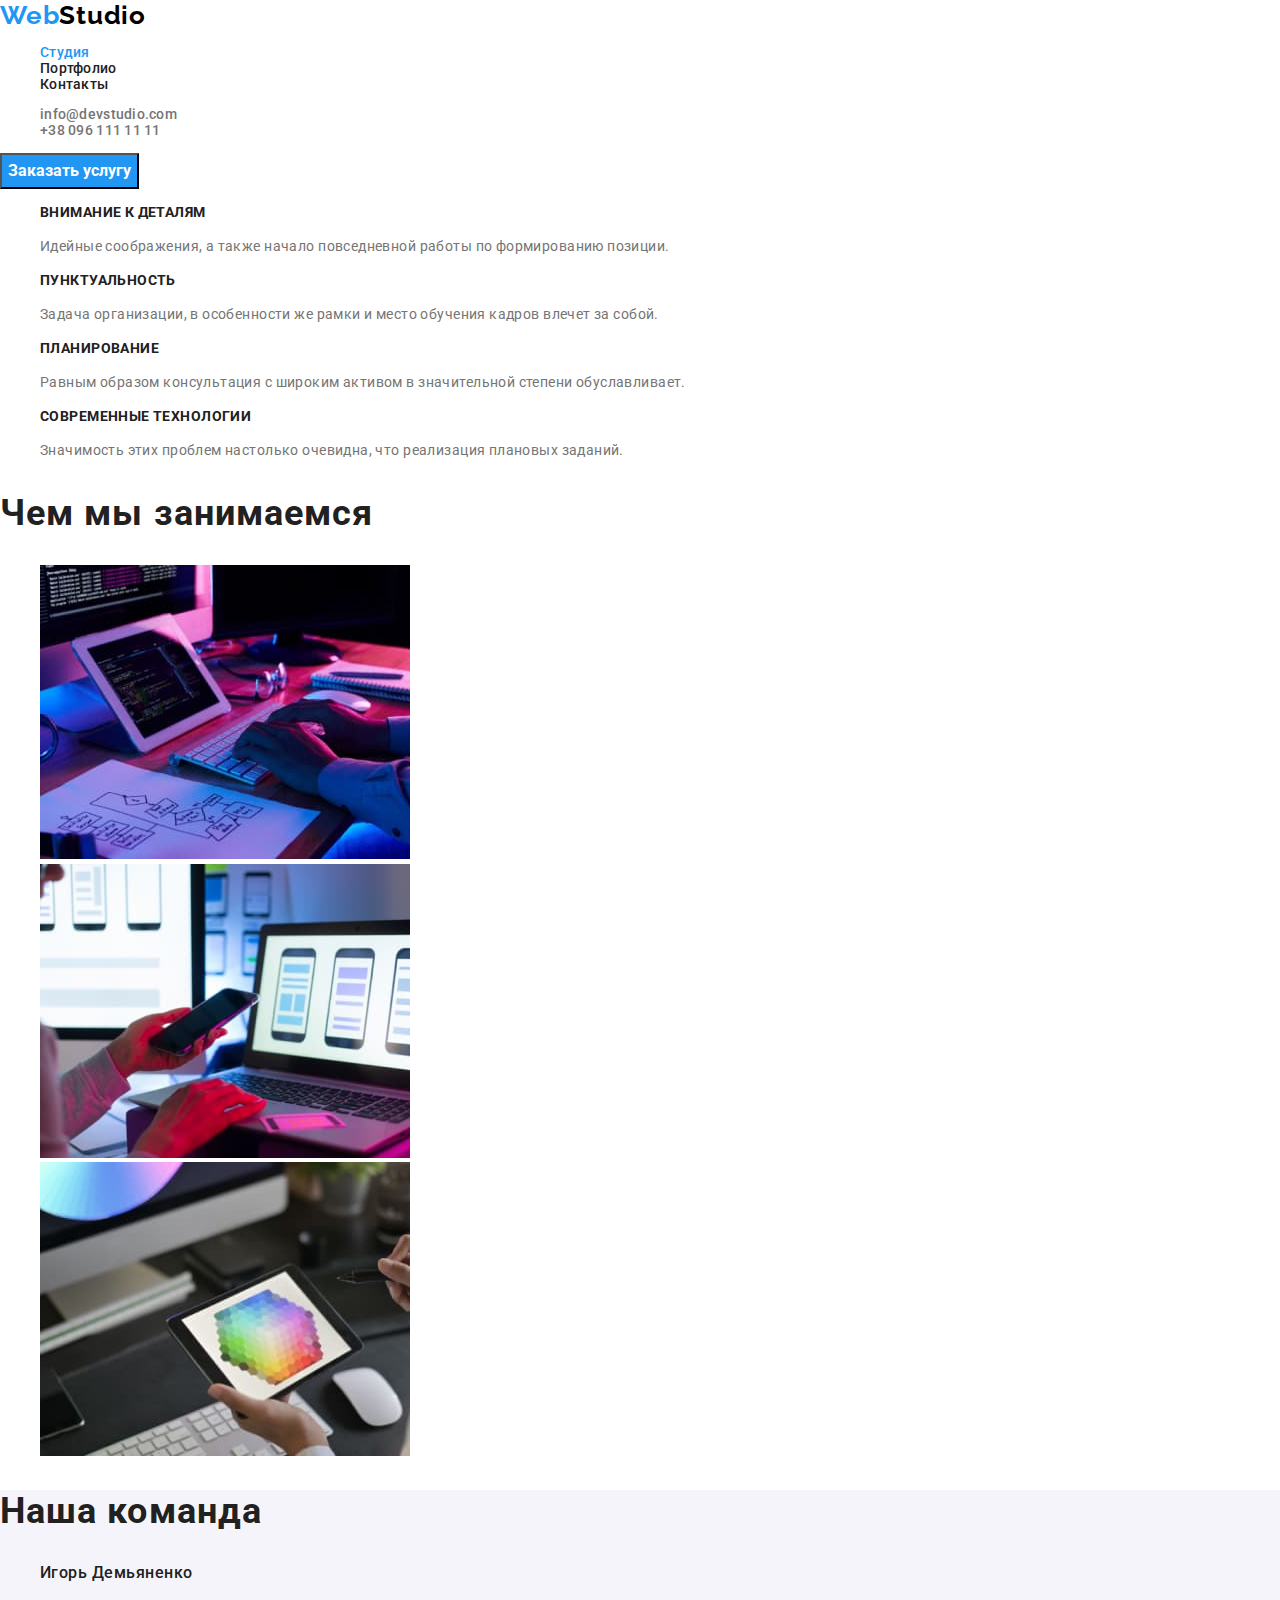
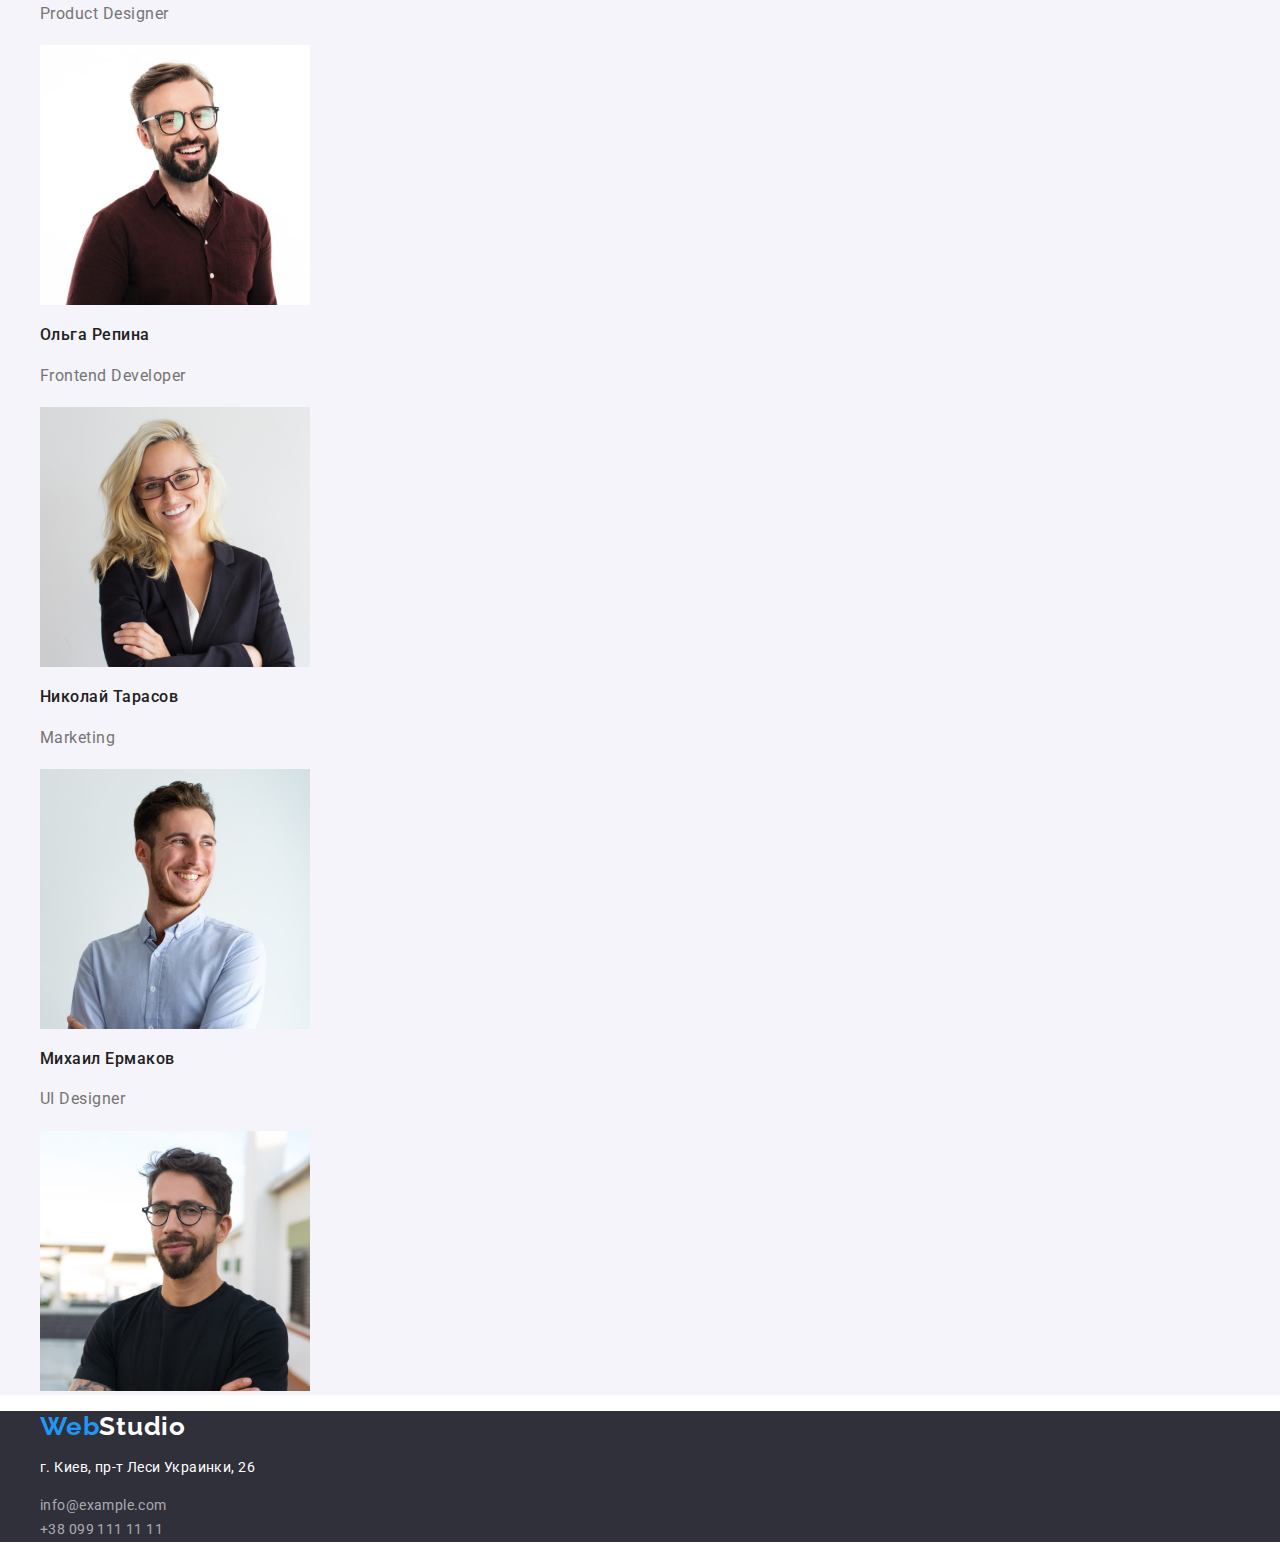
==== index.html @ 71576c81 "исправление ссылок" ====
<!DOCTYPE html>
<html lang="ru">
  <head>
    <meta charset="UTF-8" />
    <meta name="viewport" content="width=device-width, initial-scale=1.0" />
    <title>Студия</title>
    <link rel="stylesheet" href="./css/modern-normalize.css" />
    <link rel="stylesheet" href="./css/variables.css/" />
    <link rel="stylesheet" href="./css/styles.css" />
    <link rel="preconnect" href="https://fonts.gstatic.com" />
    <link
      href="https://fonts.googleapis.com/css2?family=Raleway:wght@700&family=Roboto:wght@400;500;700;900&display=swap"
      rel="stylesheet"
    />
  </head>
  <body>
    <header>
      <nav class="site-nav">
        <a class="link-prime" href="./index.html"
          >Web<span class="colortext">Studio</span></a
        >
        <ul class="link">
          <li><a class="link-current" href="./index.html">Студия</a></li>
          <li><a class="link" href="./portfolio.html">Портфолио</a></li>
          <li><a class="link" href="#">Контакты</a></li>
        </ul>
        <ul class="link">
          <li>
            <a class="link-info" href="email:info@devstudio.com"
              >info@devstudio.com</a
            >
          </li>
          <li>
            <a class="link-info" href="tel:+380961111111">+38 096 111 11 11</a>
          </li>
        </ul>
      </nav>
    </header>
    <section>
      <h1 class="hero-title visually-hidden">Эффективные решения для вашего бизнеса</h1>
      <button class="button-one">Заказать услугу</button>
    </section>
    <main>
      <section class="features">
        <!--<h2 class="general features">Заголовок</h2>-->
        <ul>
          <li>
            <h3 class="features-title">Внимание к деталям</h3>
            <p class="description-text">
              Идейные соображения, а также начало повседневной работы по
              формированию позиции.
            </p>
          </li>
          <li>
            <h3 class="features-title">Пунктуальность</h3>
            <p class="description-text">
              Задача организации, в особенности же рамки и место обучения кадров
              влечет за собой.
            </p>
          </li>
          <li>
            <h3 class="features-title">Планирование</h3>
            <p class="description-text">
              Равным образом консультация с широким активом в значительной
              степени обуславливает.
            </p>
          </li>
          <li>
            <h3 class="features-title">Современные технологии</h3>
            <p class="description-text">
              Значимость этих проблем настолько очевидна, что реализация
              плановых заданий.
            </p>
          </li>
        </ul>
      </section>
      <section class="about us">
        <h2 class="function-title">Чем мы занимаемся</h2>
        <ul>
          <li>
            <img
              src="./images/box-1.jpg"
              alt="Ноутбук"
              width="370"
              height="294"
            />
          </li>
          <li>
            <img
              src="./images/box-2.jpg"
              alt="Смартфон"
              width="370"
              height="294"
            />
          </li>
          <li>
            <img
              src="./images/box-3.jpg"
              alt="Планшет"
              width="370"
              height="294"
            />
          </li>
        </ul>
      </section>
      <section class="staff">
        <h2 class="team">Наша команда</h2>
        <ul>
          <li>
            <h3 class="members-title">Игорь Демьяненко</h3>
            <p class="post-text">Product Designer</p>
            <img
              src="./images/img-1.jpg"
              alt="Игорь Демьяненко"
              width="270"
              height="260"
            />
          </li>
          <li>
            <h3 class="members-title">Ольга Репина</h3>
            <p class="post-text">Frontend Developer</p>
            <img
              src="./images/img-2.jpg"
              alt="Ольга Репина"
              width="270"
              height="260"
            />
          </li>
          <li>
            <h3 class="members-title">Николай Тарасов</h3>
            <p class="post-text">Marketing</p>
            <img
              src="./images/img-3.jpg"
              alt="Николай Тарасов"
              width="270"
              height="260"
            />
          </li>
          <li>
            <h3 class="members-title">Михаил Ермаков</h3>
            <p class="post-text">UI Designer</p>
            <img
              src="./images/img-4.jpg"
              alt="Михаил Ермаков"
              width="270"
              height="260"
            />
          </li>
        </ul>
      </section>
    </main>
   <footer>
      <ul>
      <li><a class="link-prime" href="./index.html">Web<span class="colorword">Studio</span></a></li>
      <address class="address">
        <p>г. Киев, пр-т Леси Украинки, 26</p>
        <li><a class="address-link" href="mailto:info@example.com">info@example.com</a></li>
        <li><a class="address-link" href="tel:+380991111111">+38 099 111 11 11</a></li>
        </ul>
      </address>
    </footer>
  </body>
</html>
---- css/styles.css ----
:root {
  --black-text: #212121;
  --graphite-text: #757575;
  --white-text: #ffffff;
  --wt-op60: rgba(255, 255, 255, 0.6);
  --blue-text: #2196f3;
  --lightblack: #2f303a;
  --grey: #f5f4fa;
  --darkblack: #000000;
}

body {
  font-family: 'Roboto', sans-serif;
  font-style: normal;
}

a {
  text-decoration: none;
}

.site-nav .link {
  font-weight: 500;
  font-size: 14px;
  line-height: 1.14;
  letter-spacing: 0.02em;
  color: var(--black-text);
}

.colortext {
  color: var(--darkblack);
}

.site-nav .link:hover,
.site-nav .link:focus {
  color: var(--blue-text);
}

.link-prime {
  font-family: Raleway, sans-serif;
  font-weight: 700;
  font-size: 26px;
  line-height: 1.2;
  letter-spacing: 0.03em;
  color: var(--blue-text);
}

.link-current {
  color: var(--blue-text);
}

.hero-title {
  font-weight: 900;
  font-size: 44px;
  line-height: 1.4;
  text-align: center;
  letter-spacing: 0.06em;
  text-transform: uppercase;
  color: var(--white-text);
  background: var(--lightblack);
}

.visually-hidden {
  position: absolute;
  width: 1px;
  height: 1px;
  margin: -1px;
  padding: 0;
  overflow: hidden;
  border: 0;
  clip: rect(0 0 0 0);
}

.button-one {
  font-weight: 700;
  font-size: 16px;
  line-height: 1.9;
  color: var(--white-text);
  background: var(--blue-text);
}

.button-one:hover,
.button-one:focus {
  color: var(--black-text);
  background-color: var(--white-text);
}

/* .features /* Особенности
 {
  position: absolute;
  width: 1170px;
  height: 101px;
  left: 215px;
  top: 774px;
} */

/* general-features */

.features-title {
  font-weight: 700;
  font-size: 14px;
  line-height: 1.14;
  letter-spacing: 0.03em;
  text-transform: uppercase;
  color: var(--black-text);
}

.description-text {
  font-weight: 400;
  font-size: 14px;
  line-height: 1.7;
  letter-spacing: 0.03em;
  color: var(--graphite-text);
}

/* about us */

.function-title {
  font-weight: 700;
  font-size: 36px;
  line-height: 1.2;
  letter-spacing: 0.03em;
  color: var(--black-text);
}

.staff {
  background: var(--grey);
}

.team {
  font-weight: 700;
  font-size: 36px;
  line-height: 1.2;
  letter-spacing: 0.03em;
  color: var(--black-text);
}

.members-title {
  font-weight: 500;
  font-size: 16px;
  line-height: 1.2;
  letter-spacing: 0.03em;
  color: var(--black-text);
}

.post-text {
  font-weight: 400;
  font-size: 16px;
  line-height: 1.9;
  letter-spacing: 0.03em;
  color: var(--graphite-text);
}

footer {
  background-color: var(--lightblack);
}

.colorword {
  color: var(--white-text);
}

.address {
  font-weight: 400;
  font-size: 14px;
  line-height: 1.7;
  letter-spacing: 0.03em;
  color: var(--white-text);
}

.address-link {
  font-weight: 400;
  font-size: 14px;
  line-height: 1.7;
  letter-spacing: 0.03em;
  color: var(--wt-op60);
}

/* Portfolio */

body {
  font-family: 'Roboto', sans-serif;
  font-style: normal;
}

.site-nav .link {
  font-weight: 500;
  font-size: 14px;
  line-height: 1.14;
  letter-spacing: 0.02em;
  color: var(--black-text);
}

.site-nav .link:hover,
.site-nav .link:focus {
  color: var(--blue-text);
}

.colortext {
  color: var(--darkblack);
}

.link-prime {
  font-family: Raleway, sans-serif;
  font-weight: 700;
  font-size: 26px;
  line-height: 1.2;
  letter-spacing: 0.03em;
  color: var(--blue-text);
}

.link-info {
  font-weight: 500;
  font-size: 14px;
  line-height: 1.14;
  letter-spacing: 0.02em;
  color: var(--graphite-text);
}
.link-info:hover,
.link-info:focus {
  color: var(--blue-text);
}

.btn:hover,
.btn:focus {
  background-color: var(--blue-text);
  color: var(--white-text);
}

.btn {
  font-weight: 500;
  font-size: 16px;
  line-height: 1.6;
  letter-spacing: 0.03em;
  color: var(--black-text);
  background: var(--grey);
}

/* main */
.visually-hidden {
  position: absolute;
  width: 1px;
  height: 1px;
  margin: -1px;
  padding: 0;
  overflow: hidden;
  border: 0;
  clip: rect(0 0 0 0);
}

.catalog-title {
  font-weight: 700;
  font-size: 18px;
  line-height: 2;
  letter-spacing: 0.06em;
  color: var(--black-text);
}

.catalog-text {
  font-weight: 400;
  font-size: 16px;
  line-height: 1.9;
  letter-spacing: 0.03em;
  color: var(--graphite-text);
}

footer {
  background-color: var(--lightblack);
}

.colorword {
  color: var(--white-text);
}

.address-link:hover,
.address-link:focus {
  font-weight: 400;
  font-size: 14px;
  line-height: 1.7;
  letter-spacing: 0.03em;
  background-color: var(--blue-text);
}
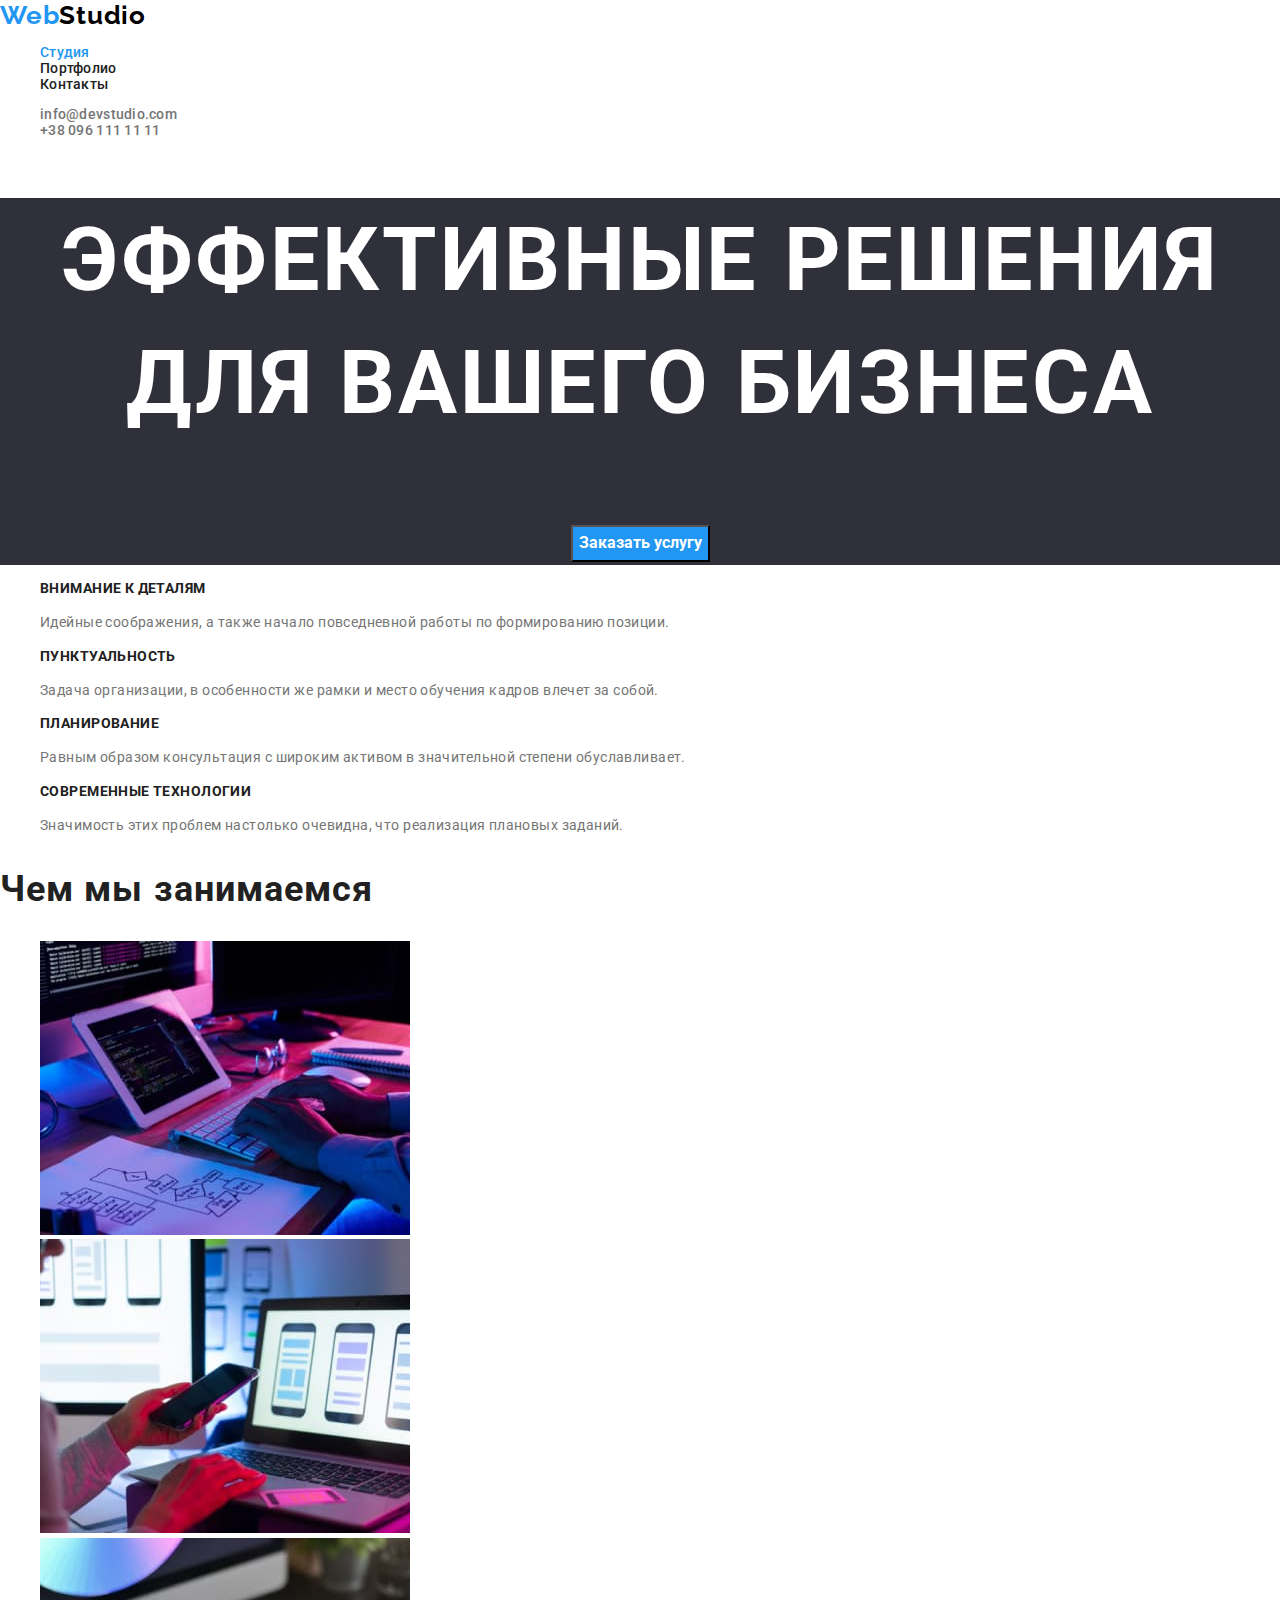
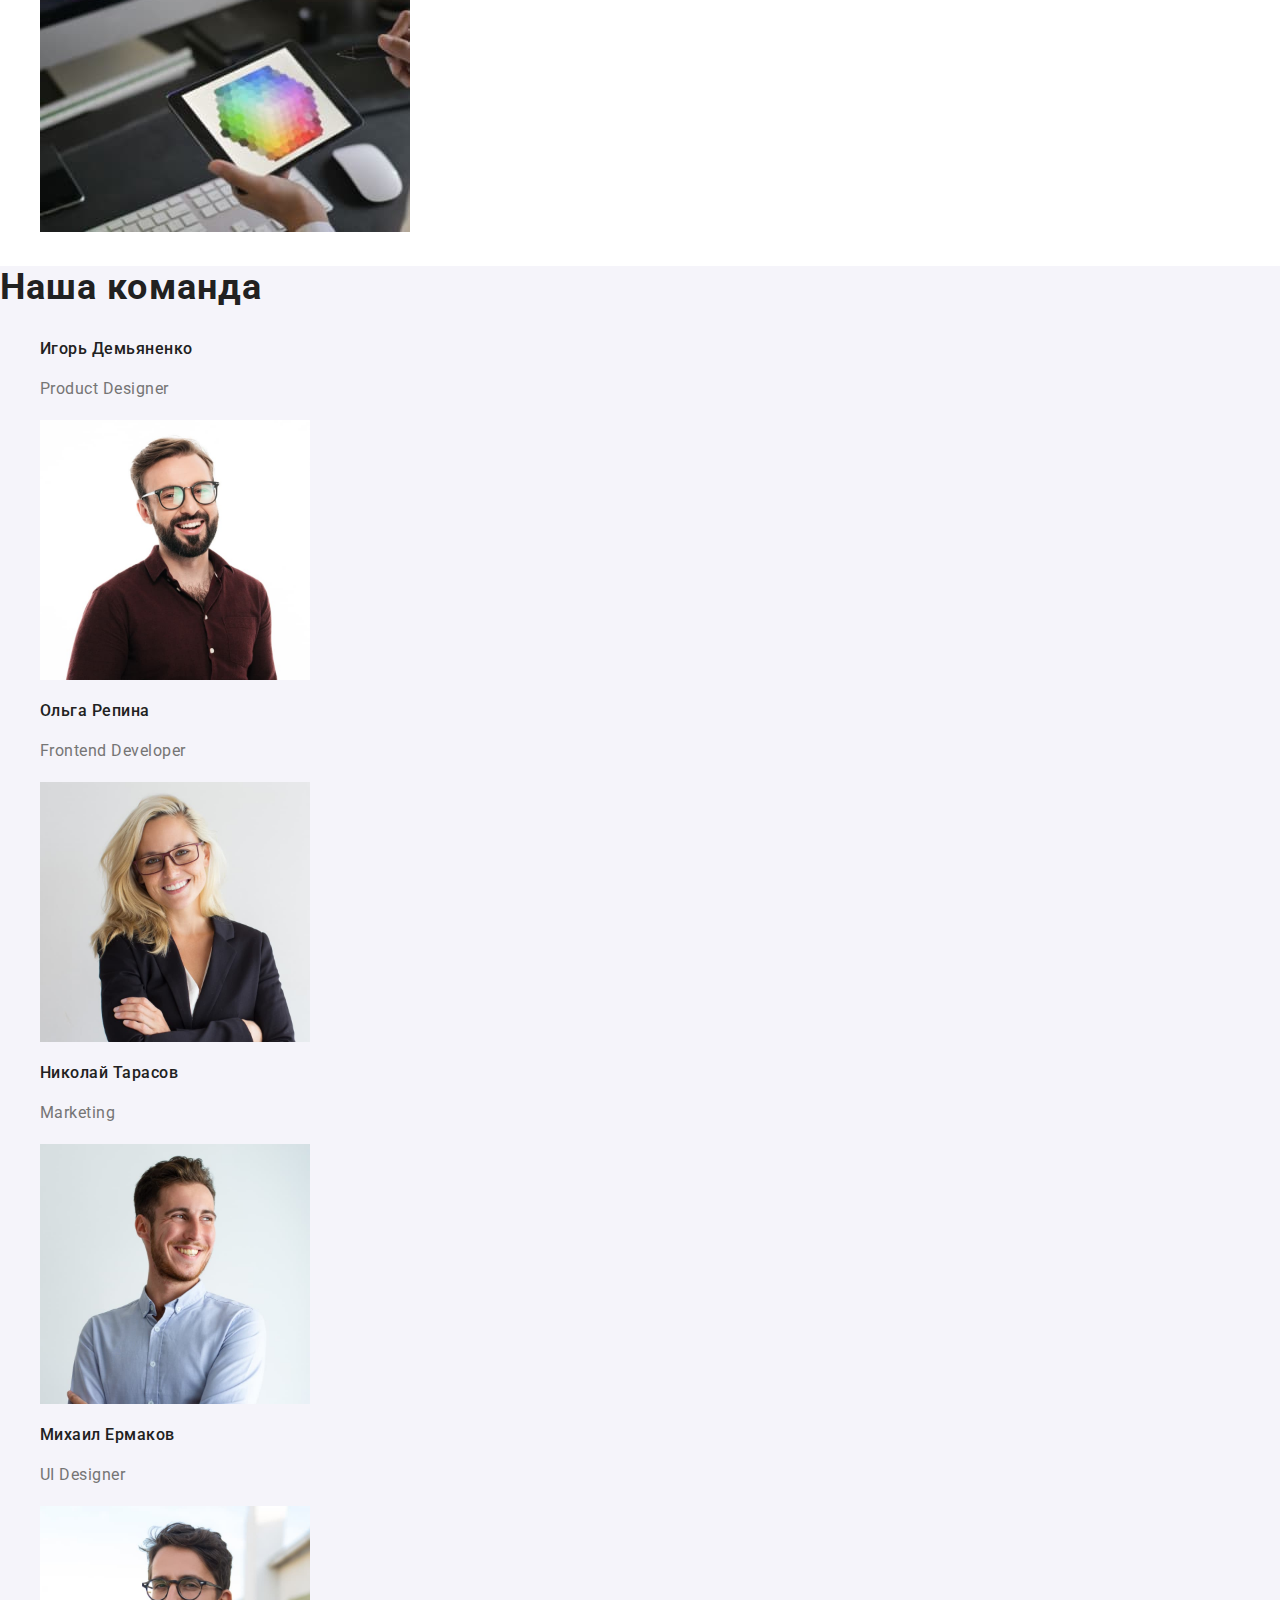
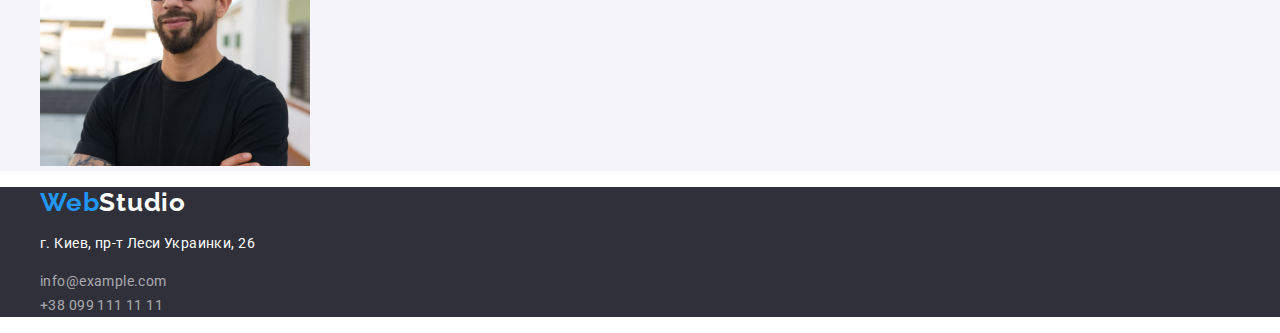
==== commit 8f93f985: "исправление ошибок" ====
--- a/index.html
+++ b/index.html
@@ -36,13 +36,13 @@
         </ul>
       </nav>
     </header>
-    <section>
-      <h1 class="hero-title visually-hidden">Эффективные решения для вашего бизнеса</h1>
+    <section class="hero">
+      <h1 class="hero-title">Эффективные решения для вашего бизнеса</h1>
       <button class="button-one">Заказать услугу</button>
     </section>
     <main>
       <section class="features">
-        <!--<h2 class="general features">Заголовок</h2>-->
+        <!--<h2 class="general features visually-hidden">Заголовок</h2>-->
         <ul>
           <li>
             <h3 class="features-title">Внимание к деталям</h3>
--- a/css/styles.css
+++ b/css/styles.css
@@ -48,7 +48,7 @@
   color: var(--blue-text);
 }
 
-.hero-title {
+.hero {
   font-weight: 900;
   font-size: 44px;
   line-height: 1.4;
@@ -57,7 +57,7 @@
   text-transform: uppercase;
   color: var(--white-text);
   background: var(--lightblack);
-}
+  }
 
 .visually-hidden {
   position: absolute;
@@ -174,38 +174,17 @@
   color: var(--wt-op60);
 }
 
+.address-link:hover,
+.address-link:focus {
+  font-weight: 400;
+  font-size: 14px;
+  line-height: 1.7;
+  letter-spacing: 0.03em;
+  background-color: var(--blue-text);
+}
+
+
 /* Portfolio */
-
-body {
-  font-family: 'Roboto', sans-serif;
-  font-style: normal;
-}
-
-.site-nav .link {
-  font-weight: 500;
-  font-size: 14px;
-  line-height: 1.14;
-  letter-spacing: 0.02em;
-  color: var(--black-text);
-}
-
-.site-nav .link:hover,
-.site-nav .link:focus {
-  color: var(--blue-text);
-}
-
-.colortext {
-  color: var(--darkblack);
-}
-
-.link-prime {
-  font-family: Raleway, sans-serif;
-  font-weight: 700;
-  font-size: 26px;
-  line-height: 1.2;
-  letter-spacing: 0.03em;
-  color: var(--blue-text);
-}
 
 .link-info {
   font-weight: 500;
@@ -235,16 +214,6 @@
 }
 
 /* main */
-.visually-hidden {
-  position: absolute;
-  width: 1px;
-  height: 1px;
-  margin: -1px;
-  padding: 0;
-  overflow: hidden;
-  border: 0;
-  clip: rect(0 0 0 0);
-}
 
 .catalog-title {
   font-weight: 700;
@@ -262,19 +231,3 @@
   color: var(--graphite-text);
 }
 
-footer {
-  background-color: var(--lightblack);
-}
-
-.colorword {
-  color: var(--white-text);
-}
-
-.address-link:hover,
-.address-link:focus {
-  font-weight: 400;
-  font-size: 14px;
-  line-height: 1.7;
-  letter-spacing: 0.03em;
-  background-color: var(--blue-text);
-}
